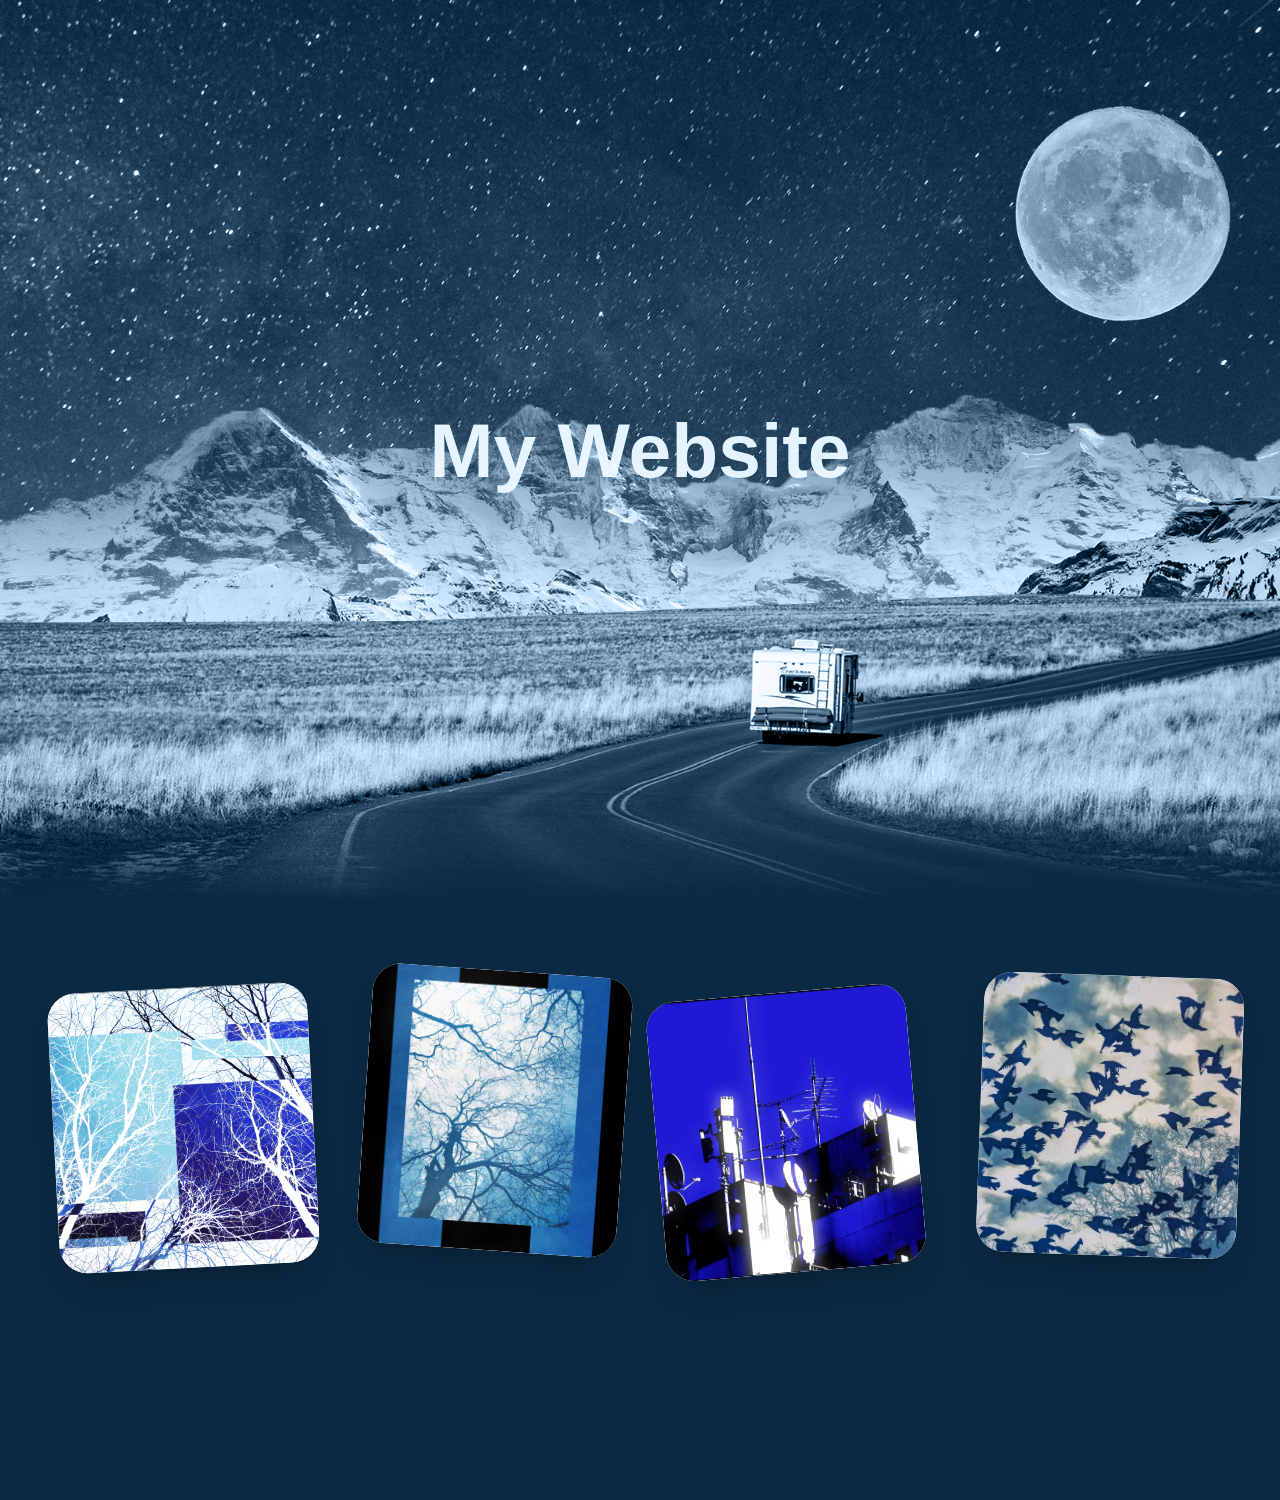
==== index.html @ 513499dc "first commit" ====
<!DOCTYPE html>
<html lang="zh-CN">
<head>
    <meta charset="UTF-8">
    <meta http-equiv="X-UA-Compatible" content="IE=edge">
    <meta name="viewport" content="width=device-width, initial-scale=1.0">
    <title>我的网站</title>
    <style>
       
     *{
        margin: 0;
        padding: 0;
        font-family: 'Poppins', sans-serif;
    }

    body
{
    background: #0a2a43;
    min-height: 1500px;
}

section
{
    position:relative;
    width: 100%;
    height: 100vh; 
    overflow: hidden;
    display: flex;
    justify-content: center;
    align-items: center; 
}

section::before{
    content: '';
    position: absolute;
    bottom: 0;
    width: 100%;
    height: 100px;
    background: linear-gradient(to top, #0a2a43, transparent);
    z-index: 10000;
}

section::after{
    content: '';
    position: absolute;
    top: 0;
    left: 0;
    width: 100%;
    height: 100%;
    background: #0a2a43;
    mix-blend-mode: color;
    z-index: 10000;
}

section img
{
    position: absolute;
    top: 0;
    left: 0;
    width: 100%;
    height: 100%;
    object-fit: cover;
    pointer-events:none;
}

#text{
    position: relative;
    z-index: 1;
    color: #f2f8f7f7;
    font-size: 6vw;
}

#road{
    z-index: 2;
}

        /* ===== 功能2：错位叠放画廊区域  ===== */
        .image-container {
            position: relative;
            display: flex;
            flex-wrap: wrap;
            justify-content: center;
            align-items: center;
            gap: 35px 45px;
            max-width: 1300px;
            margin: 80px auto;
            padding: 0 20px;
        }

        .image-box {
            position: relative;
            display: block;
            width: 260px;
            border-radius: 28px;
            overflow: hidden;
            text-decoration: none;
            transition: all 0.35s ease;
            box-shadow: 0 20px 30px -12px rgba(0, 0, 0, 0.25);
            background: #fff;
        }

        /* 旋转偏移 */
        .box-1 { transform: rotate(-3deg) translateY(8px); z-index: 5; }
        .box-2 { transform: rotate(4deg) translateY(-10px) translateX(6px); z-index: 4; }
        .box-3 { transform:  rotate(-5deg) translateY(12px) translateX(-8px); z-index: 6; }
        .box-4 { transform: rotate(2deg) translateY(-5px) translateX(12px); z-index: 3; }

        .image-box img {
            width: 100%;
            height: 280px;
            object-fit: cover;
            display: block;
        }

        .overlay {
            position: absolute;
            top: 0;
            left: 0;
            width: 100%;
            height: 100%;
            background: rgba(0, 0, 0, 0);
            display: flex;
            align-items: center;
            justify-content: center;
            transition: 0.3s;
            opacity: 0;
            pointer-events: none;
        }

        .overlay p {
            background: rgba(0, 0, 0, 0.7);
            color: white;
            padding: 12px 20px;
            border-radius: 60px;
            font-weight: 500;
        }

        .image-box:hover .overlay {
            opacity: 1;
            background: rgba(0, 0, 0, 0.25);
        }

        /* 响应式微调 */
        @media (max-width: 850px) {
            .image-box { width: 240px; }
            .image-box img { height: 260px; }
            .box-1, .box-2, .box-3, .box-4 {
                transform: rotate(0deg) translateY(0px);
            }
            .box-1 { transform: rotate(-2deg) translateY(5px); }
            .box-2 { transform: rotate(3deg) translateY(-5px); }
        }
    </style>
</head>
<body>

    <!-- 功能1：视差滚动区域  -->
    <section>
        <img src="../images/bg.jpg" alt="" id="bg">
        <img src="../images/moon.png" alt="" id="moon">
        <img src="../images/mountain.png" alt="" id="mountain">
        <img src="../images/road.png" alt="" id="road">
        <h2 id="text">My Website</h2>
    </section>

    <!-- 功能2：错位叠放画廊区域  -->
    <div class="image-container">
        <a href="page1.html" class="image-box box-1">
            <img src="../images/photo1.png" alt="图片1">
            <div class="overlay">
                <p>洞悉·石中绿，林中我</p>
            </div>
        </a>

        <a href="page2.html" class="image-box box-2">
            <img src="../images/photo2.png" alt="图片2">
            <div class="overlay">
                <p>灵感·故事须以细枝编结</p>
            </div>
        </a>

        <a href="page3.html" class="image-box box-3">
            <img src="../images/photo3.png" alt="图片3">
            <div class="overlay">
                <p>介质·高塔应以野心筑基</p>
            </div>
        </a>

        <a href="page4.html" class="image-box box-4">
            <img src="../images/photo4.png" alt="图片4">
            <div class="overlay">
                <p>狂想·如何托举一轮理想</p>
            </div>
        </a>
    </div>

    <script>
       
        let bg = document.getElementById('bg');
        let moon = document.getElementById('moon');
        let mountain = document.getElementById('mountain');
        let road = document.getElementById('road');
        let text = document.getElementById('text');

        window.addEventListener('scroll', function () {
            let value = window.scrollY;

           
            if (moon) {
                moon.style.transform = `translateX(calc(-${value}px + 0.5px))`;
            }
            
            if (mountain) mountain.style.top = -value * 0.15 + 'px';
            if (road) road.style.top = value * 0.15 + 'px';
            if (text) text.style.top = value * 1 + 'px';
        });
    </script>
</body>
</html>
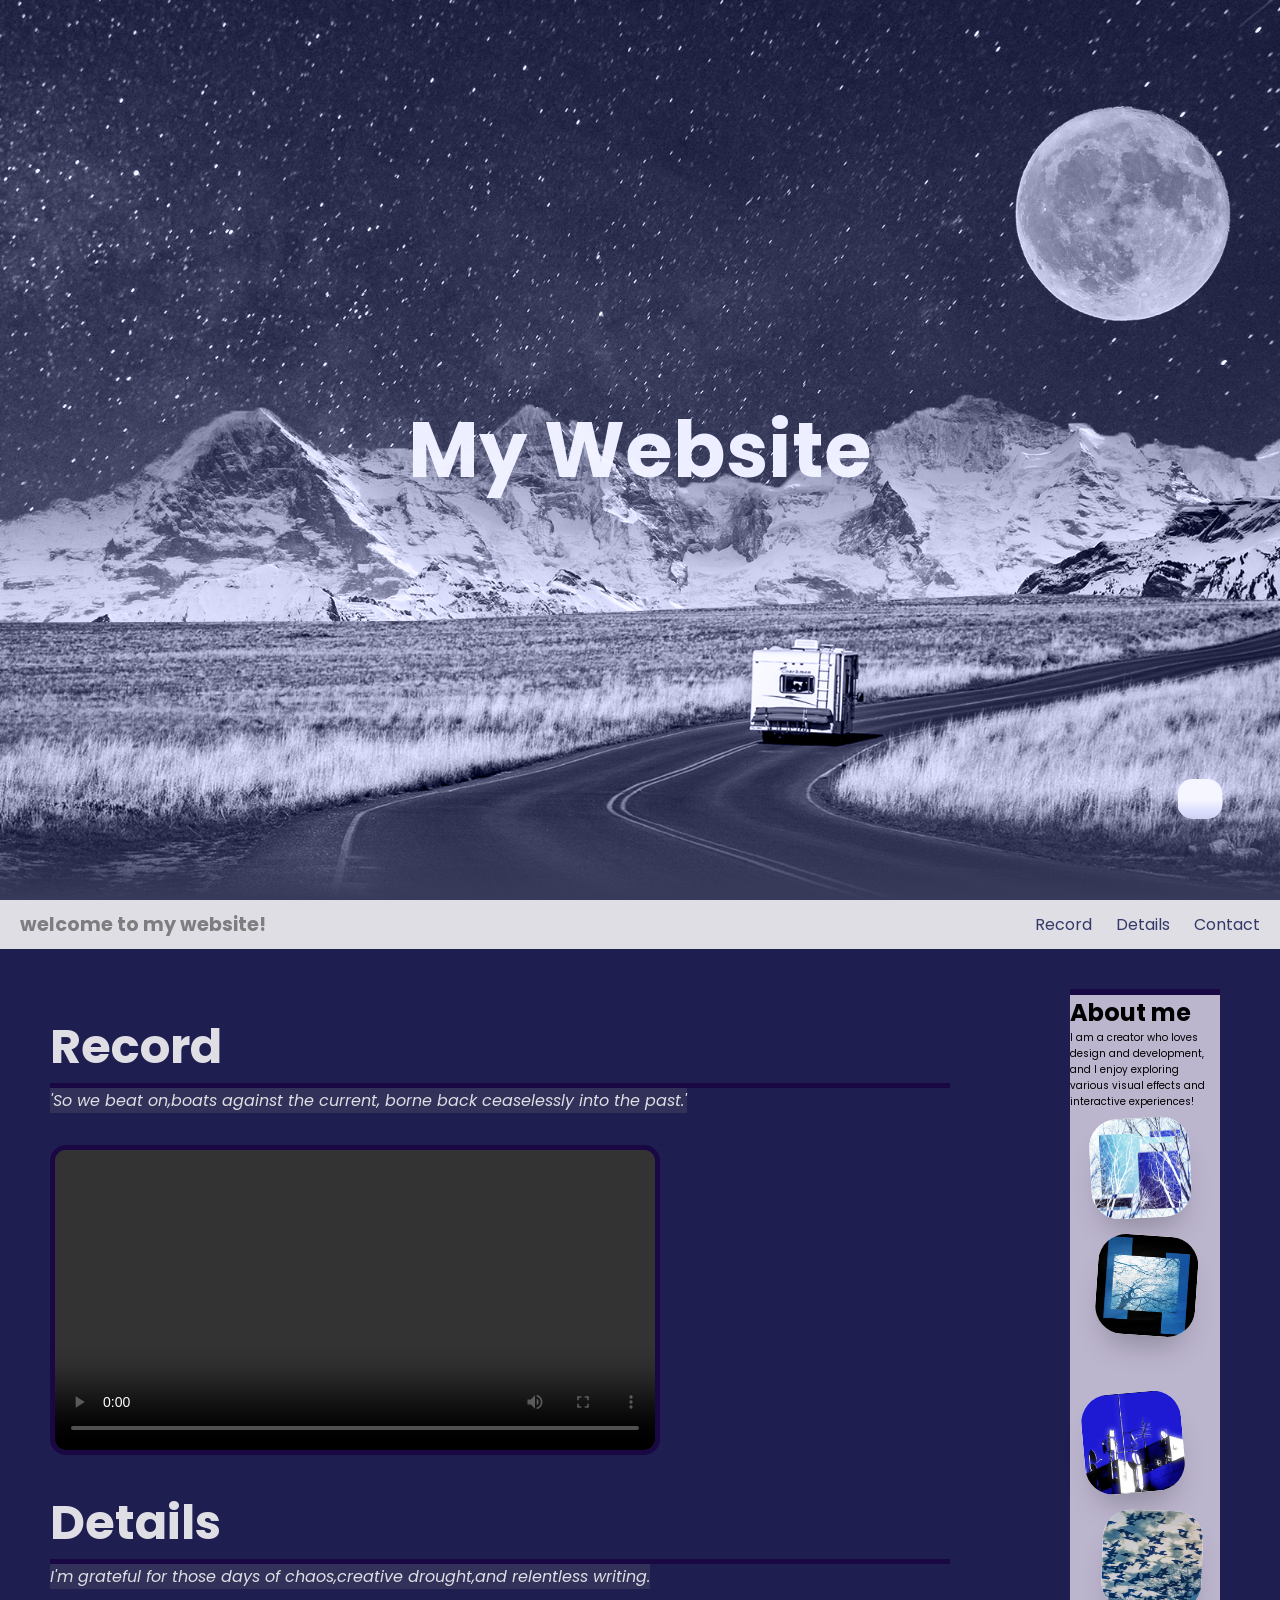
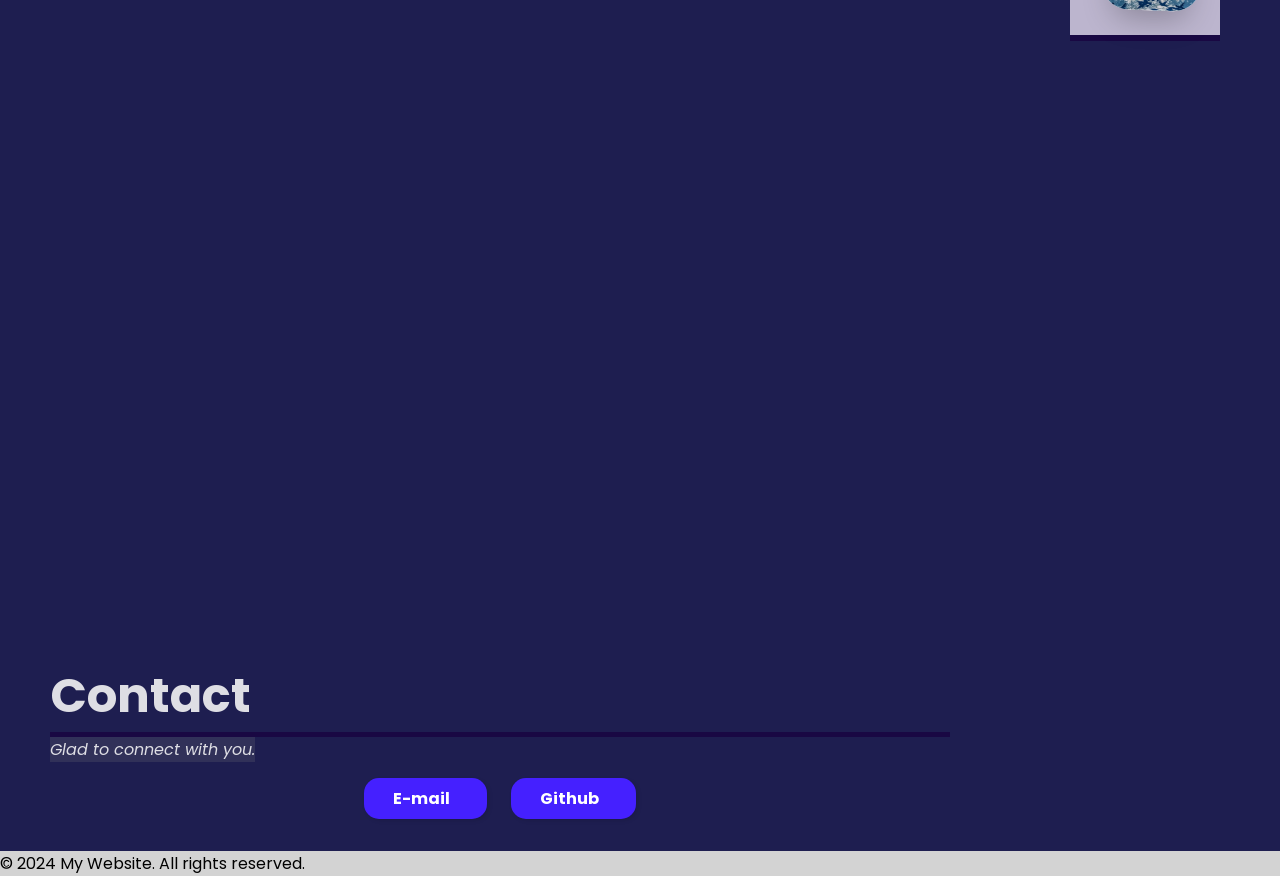
==== commit e2d9f267: "更新网页内容" ====
--- a/index.html
+++ b/index.html
@@ -1,219 +1,109 @@
 <!DOCTYPE html>
 <html lang="zh-CN">
+
 <head>
     <meta charset="UTF-8">
     <meta http-equiv="X-UA-Compatible" content="IE=edge">
     <meta name="viewport" content="width=device-width, initial-scale=1.0">
     <title>我的网站</title>
-    <style>
-       
-     *{
-        margin: 0;
-        padding: 0;
-        font-family: 'Poppins', sans-serif;
-    }
+    <link href="https://fonts.googleapis.com/css2?family=Poppins:wght@400;500&display=swap" rel="stylesheet">
+    <link rel="stylesheet" href="https://cdn.staticfile.org/font-awesome/4.7.0/css/font-awesome.css">
+    <link href="style.css" rel="stylesheet">
+</head>
 
-    body
-{
-    background: #0a2a43;
-    min-height: 1500px;
-}
-
-section
-{
-    position:relative;
-    width: 100%;
-    height: 100vh; 
-    overflow: hidden;
-    display: flex;
-    justify-content: center;
-    align-items: center; 
-}
-
-section::before{
-    content: '';
-    position: absolute;
-    bottom: 0;
-    width: 100%;
-    height: 100px;
-    background: linear-gradient(to top, #0a2a43, transparent);
-    z-index: 10000;
-}
-
-section::after{
-    content: '';
-    position: absolute;
-    top: 0;
-    left: 0;
-    width: 100%;
-    height: 100%;
-    background: #0a2a43;
-    mix-blend-mode: color;
-    z-index: 10000;
-}
-
-section img
-{
-    position: absolute;
-    top: 0;
-    left: 0;
-    width: 100%;
-    height: 100%;
-    object-fit: cover;
-    pointer-events:none;
-}
-
-#text{
-    position: relative;
-    z-index: 1;
-    color: #f2f8f7f7;
-    font-size: 6vw;
-}
-
-#road{
-    z-index: 2;
-}
-
-        /* ===== 功能2：错位叠放画廊区域  ===== */
-        .image-container {
-            position: relative;
-            display: flex;
-            flex-wrap: wrap;
-            justify-content: center;
-            align-items: center;
-            gap: 35px 45px;
-            max-width: 1300px;
-            margin: 80px auto;
-            padding: 0 20px;
-        }
-
-        .image-box {
-            position: relative;
-            display: block;
-            width: 260px;
-            border-radius: 28px;
-            overflow: hidden;
-            text-decoration: none;
-            transition: all 0.35s ease;
-            box-shadow: 0 20px 30px -12px rgba(0, 0, 0, 0.25);
-            background: #fff;
-        }
-
-        /* 旋转偏移 */
-        .box-1 { transform: rotate(-3deg) translateY(8px); z-index: 5; }
-        .box-2 { transform: rotate(4deg) translateY(-10px) translateX(6px); z-index: 4; }
-        .box-3 { transform:  rotate(-5deg) translateY(12px) translateX(-8px); z-index: 6; }
-        .box-4 { transform: rotate(2deg) translateY(-5px) translateX(12px); z-index: 3; }
-
-        .image-box img {
-            width: 100%;
-            height: 280px;
-            object-fit: cover;
-            display: block;
-        }
-
-        .overlay {
-            position: absolute;
-            top: 0;
-            left: 0;
-            width: 100%;
-            height: 100%;
-            background: rgba(0, 0, 0, 0);
-            display: flex;
-            align-items: center;
-            justify-content: center;
-            transition: 0.3s;
-            opacity: 0;
-            pointer-events: none;
-        }
-
-        .overlay p {
-            background: rgba(0, 0, 0, 0.7);
-            color: white;
-            padding: 12px 20px;
-            border-radius: 60px;
-            font-weight: 500;
-        }
-
-        .image-box:hover .overlay {
-            opacity: 1;
-            background: rgba(0, 0, 0, 0.25);
-        }
-
-        /* 响应式微调 */
-        @media (max-width: 850px) {
-            .image-box { width: 240px; }
-            .image-box img { height: 260px; }
-            .box-1, .box-2, .box-3, .box-4 {
-                transform: rotate(0deg) translateY(0px);
-            }
-            .box-1 { transform: rotate(-2deg) translateY(5px); }
-            .box-2 { transform: rotate(3deg) translateY(-5px); }
-        }
-    </style>
-</head>
 <body>
-
-    <!-- 功能1：视差滚动区域  -->
-    <section>
-        <img src="../images/bg.jpg" alt="" id="bg">
-        <img src="../images/moon.png" alt="" id="moon">
-        <img src="../images/mountain.png" alt="" id="mountain">
-        <img src="../images/road.png" alt="" id="road">
-        <h2 id="text">My Website</h2>
-    </section>
-
-    <!-- 功能2：错位叠放画廊区域  -->
-    <div class="image-container">
-        <a href="page1.html" class="image-box box-1">
-            <img src="../images/photo1.png" alt="图片1">
-            <div class="overlay">
-                <p>洞悉·石中绿，林中我</p>
-            </div>
-        </a>
-
-        <a href="page2.html" class="image-box box-2">
-            <img src="../images/photo2.png" alt="图片2">
-            <div class="overlay">
-                <p>灵感·故事须以细枝编结</p>
-            </div>
-        </a>
-
-        <a href="page3.html" class="image-box box-3">
-            <img src="../images/photo3.png" alt="图片3">
-            <div class="overlay">
-                <p>介质·高塔应以野心筑基</p>
-            </div>
-        </a>
-
-        <a href="page4.html" class="image-box box-4">
-            <img src="../images/photo4.png" alt="图片4">
-            <div class="overlay">
-                <p>狂想·如何托举一轮理想</p>
-            </div>
-        </a>
+    <header>
+        <!-- 功能1：视差滚动区域  -->
+         <section>
+            <img src="../images/bg.jpg" alt="" id="bg" width="75" height="75">
+            <img src="../images/moon.png" alt="" id="moon" width="75" height="75">
+            <img src="../images/mountain.png" alt="" id="mountain" width="75" height="75">
+            <img src="../images/road.png" alt="" id="road" width="75" height="75">
+            <h2 id="text">My Website</h2>
+        </section>
+    </header>
+    <div class="navbar">
+        <h1>welcome to my website!</h1>
+        <nav>
+            <a href="#content">Record</a>
+            <a href="#about">Details</a>
+            <a href="#contact">Contact</a>
+        </nav>
     </div>
 
-    <script>
-       
-        let bg = document.getElementById('bg');
-        let moon = document.getElementById('moon');
-        let mountain = document.getElementById('mountain');
-        let road = document.getElementById('road');
-        let text = document.getElementById('text');
+    <article>
+        <div class="content">
+            <h1>Record </h1>
+            <p>'So we beat on,boats against the current, borne back ceaselessly into the past.'</p>
+        </div>
+        <video id="myVideo" src="video\video.mp4" controls width="600"></video>
+        <div class="About">
+            <h1  id="about">Details</h1>
+            <p>I'm grateful  for those days of chaos,creative drought,and relentless writing.</p>
+            <div>
+                <iframe src="https://shakarobia35.github.io/Tasks/"
+                    width="100%"
+                    height="600"
+                    frameborder="0"
+                    allow="geolocation; microphone; camera"
+                    allowfullscreen>
+                </iframe>
+            </div>
+        </div>
+        <div class="Contact">
+                <h1  id="contact">Contact</h1>
+                <p>Glad to connect with you.</p>
+                <div id="a-wrapper">
+                    <a id="a1" href="javascript:;" class="copy-email-btn">E-mail <i class="fa fa-envelope"></i></a>
+                    <a id="a2" href="https://github.com/shakarobia35" target="_blank">Github <i class="fa fa-github"></i></a>
+                </div>
+        </div>
+    </article>
 
-        window.addEventListener('scroll', function () {
-            let value = window.scrollY;
+    <aside>
+        <h2>About me</h2>
+        <p>I am a creator who loves design and development, and I enjoy exploring various visual effects and interactive experiences!</p>
+        <!-- 功能2：错位叠放画廊区域  -->
+        <div class="image-container">
+            <a href="page1.html" class="image-box box-1">
+                <img src="../images/photo1.png" alt="图片1">
+                <div class="overlay">
+                    <p>洞悉·石中绿，林中我</p>
+                </div>
+            </a>
 
-           
-            if (moon) {
-                moon.style.transform = `translateX(calc(-${value}px + 0.5px))`;
-            }
-            
-            if (mountain) mountain.style.top = -value * 0.15 + 'px';
-            if (road) road.style.top = value * 0.15 + 'px';
-            if (text) text.style.top = value * 1 + 'px';
-        });
-    </script>
+            <a href="page2.html" class="image-box box-2">
+                <img src="../images/photo2.png" alt="图片2">
+                <div class="overlay">
+                    <p>灵感·故事须以细枝编结</p>
+                </div>
+            </a>
+
+            <a href="page3.html" class="image-box box-3">
+                <img src="../images/photo3.png" alt="图片3">
+                <div class="overlay">
+                    <p>介质·高塔应以野心筑基</p>
+                </div>
+            </a>
+
+            <a href="page4.html" class="image-box box-4">
+                <img src="../images/photo4.png" alt="图片4">
+                <div class="overlay">
+                    <p>狂想·如何托举一轮理想</p>
+                </div>
+            </a>
+        </div>
+    </aside>
+
+    <footer>
+        <p>&copy; 2024 My Website. All rights reserved.</p>
+    </footer>
+    <div class="pointer">
+        <div id="pointer1"><p><i class="fa fa-chevron-circle-up"></i></p></a></div>
+        <div id="pointer2"><a href="javascript:;"><p><i class="fa fa-rocket"></i></p></a></div>
+    </div>
+
+    <script src="script.js"></script>
 </body>
+
 </html>
--- a/style.css
+++ b/style.css
@@ -0,0 +1,344 @@
+* {
+    margin: 0;
+    padding: 0;
+    font-family: 'Poppins', sans-serif;
+}
+
+body {
+    background: rgb(43, 47, 78);
+    min-height: 1500px;
+    transition: background-color 0.5s ease;
+}
+
+.content {
+    padding: 2rem;
+    font-family: system-ui;
+    max-width: 900px;
+    margin: 0 auto;
+    /*background: rgba(225, 225, 225, 0.7);*/
+    color: rgb(169, 169, 182);
+    border-radius: 1rem;
+    backdrop-filter: blur(5px);
+}
+.content h1 {
+    font-size: 3rem;
+}
+.content p,.About p,.Contact p {
+    font-style: italic;
+    background-color: rgba(126, 126, 126, 0.2);
+    width: fit-content;
+}
+.About,.Contact {
+    padding: 2rem;
+    font-family: system-ui;
+    max-width: 900px;
+    margin: 0 auto;
+}
+.content h1,.About h1,.Contact h1 {
+    font-size: 3rem;
+    border-bottom: 5px solid rgb(25, 8, 67);
+}
+#myVideo {
+    display: block;
+    max-width: 900px;
+    margin:0 50px 0 50px;
+    border: 5px solid rgb(25, 8, 67);
+    border-radius: 1rem;
+}
+section {
+    position: relative;
+    width: 100%;
+    height: 100vh;
+    overflow: hidden;
+    display: flex;
+    justify-content: center;
+    align-items: center;
+}
+
+section::before {
+    content: '';
+    position: absolute;
+    bottom: 0;
+    width: 100%;
+    height: 100px;
+    background: linear-gradient(to top,rgb(52, 57, 104), transparent);
+    z-index: 10000;
+}
+
+section::after {
+    content: '';
+    position: absolute;
+    top: 0;
+    left: 0;
+    width: 100%;
+    height: 100%;
+    background: rgb(38, 41, 71);
+    mix-blend-mode: color;
+    z-index: 10000;
+}
+
+section img {
+    position: absolute;
+    top: 0;
+    left: 0;
+    width: 100%;
+    height: 100%;
+    object-fit: cover;
+    pointer-events: none;
+}
+
+#text {
+    position: relative;
+    z-index: 1;
+    color: #f2f8f7f7;
+    font-size: 6vw;
+}
+
+#road {
+    z-index: 2;
+}
+
+/* ===== 功能2：错位叠放画廊区域  ===== */
+.image-container {
+    position: relative;
+    display: flex;
+    flex-wrap: wrap;
+    justify-content: center;
+    align-items: center;
+    gap: 35px 45px;
+    max-width: 100px;
+    padding: 0 20px;
+    margin-bottom: 20px;
+}
+
+.image-box {
+    position: relative;
+    display: block;
+    width: 100px;
+    height: 100px;
+    border-radius: 28px;
+    overflow: hidden;
+    text-decoration: none;
+    transition: all 0.35s ease;
+    box-shadow: 0 20px 30px -12px rgba(0, 0, 0, 0.25);
+    background: #fff;
+}
+
+/* 旋转偏移 */
+.box-1 {
+    transform: rotate(-3deg) translateY(8px);
+    z-index: 5;
+}
+
+.box-2 {
+    transform: rotate(4deg) translateY(-10px) translateX(6px);
+    z-index: 4;
+}
+
+.box-3 {
+    transform: rotate(-5deg) translateY(12px) translateX(-8px);
+    z-index: 6;
+}
+
+.box-4 {
+    transform: rotate(2deg) translateY(-5px) translateX(12px);
+    z-index: 3;
+}
+
+.image-box img {
+    width: 100%;
+    height: 100%;
+    object-fit: bottom;
+    display: block;
+}
+
+.overlay {
+    position: absolute;
+    top: 0;
+    left: 0;
+    width: 100%;
+    height: 100%;
+    background: rgba(0, 0, 0, 0);
+    display: flex;
+    align-items: center;
+    justify-content: center;
+    transition: 0.3s;
+    opacity: 0;
+    pointer-events: none;
+}
+
+.overlay p {
+    background: rgba(0, 0, 0, 0.7);
+    color: white;
+    padding: 12px 20px;
+    border-radius: 60px;
+    font-weight: 500;
+}
+
+.image-box:hover .overlay {
+    opacity: 1;
+    background: rgba(0, 0, 0, 0.25);
+}
+
+/* 响应式微调 */
+@media (max-width: 850px) {
+    .image-box {
+        width: 240px;
+    }
+
+    .image-box img {
+        height: 260px;
+    }
+
+    .box-1,
+    .box-2,
+    .box-3,
+    .box-4 {
+        transform: rotate(0deg) translateY(0px);
+    }
+
+    .box-1 {
+        transform: rotate(-2deg) translateY(5px);
+    }
+
+    .box-2 {
+        transform: rotate(3deg) translateY(-5px);
+    }
+}
+
+.navbar{
+    display:flex;
+    justify-content: space-between;
+    align-items: center;
+    background-color: rgb(222, 222, 228);
+    padding: 10px 20px;
+    width: 100%;
+    margin: 0 auto;
+    margin-bottom: 30px;
+    box-sizing: border-box;
+    position: sticky;
+    z-index: 1000;
+}
+.navbar h1{
+    float: none;
+    font-size: 1.2rem;
+    color: rgb(126, 126, 128);
+}
+.navbar nav a{
+    margin-left: 20px;
+    text-decoration: none;
+    color: rgb(52, 57, 104);
+}
+.navbar nav a:hover{
+    text-decoration: underline;
+}
+
+article{
+    width: 1000px;
+    margin: 0 auto;
+    float: left;
+}
+#a-wrapper {
+    display: flex;
+    justify-content: center;
+    gap: 1.5rem;
+    flex-wrap: wrap;
+    margin-top: 1rem;
+}
+
+#a-wrapper a {
+    background:  rgb(69, 32, 255);
+    color: white;
+    padding: 0.5rem 1.8rem;
+    border-radius: 15px;
+    text-decoration: none;
+    font-weight: bold;
+    transition: 0.2s;
+    display: inline-flex;
+    align-items: center;
+    gap: 8px;
+    box-shadow: 2px 2px 4px rgba(0, 0, 0, 0.1);
+}
+
+#a-wrapper a:hover {
+    background:  rgb(230, 220, 255);
+    color: rgb(52, 57, 104);
+}
+
+
+aside{
+    background-color: rgb(188, 181, 206);
+    width: 150px;
+    float: right;
+    margin-top: 10px;
+    margin-right: 60px;
+    border-top: 6px solid rgb(25, 8, 67);
+    border-bottom: 6px solid rgb(25, 8, 67);
+}
+aside p{
+    font-size: 10px;
+}
+footer{
+    background-color: lightgray;
+    clear: both;
+}
+/* 返回顶部火箭 */
+.pointer {
+    position: fixed;
+    right: 50px;
+    transform: translate(-3%);
+    bottom: 75px;
+    height: 46px;
+    width: 51px;
+    overflow: hidden;
+    z-index: 1000;
+    transition: ease-in-out 3.5s, ease-out 3s
+}
+
+.pointer div {
+    width: 45px;
+    height: 40px;
+    position: absolute;
+    transition: all .5s;
+    border-radius: 15px;
+    background: aliceblue;
+    display: flex;
+    align-items: center;
+    justify-content: center
+}
+
+#pointer1 {
+    top: 0;
+    left: 0
+}
+
+#pointer2 {
+    top: 49px;
+    left: 0
+}
+
+.pointer:hover #pointer1 {
+    top: -49px
+}
+
+.pointer:hover #pointer2 {
+    top: 0
+}
+
+.pointer i {
+    font-size: 22px;
+    display: inline-block;
+    line-height: 40px;
+    width: 100%;
+    text-align: center;
+    margin: 2% 0;
+    font-weight: 800
+}
+
+#pointer1 i {
+    font-size: 30px
+}
+
+#pointer {
+    display: none
+}
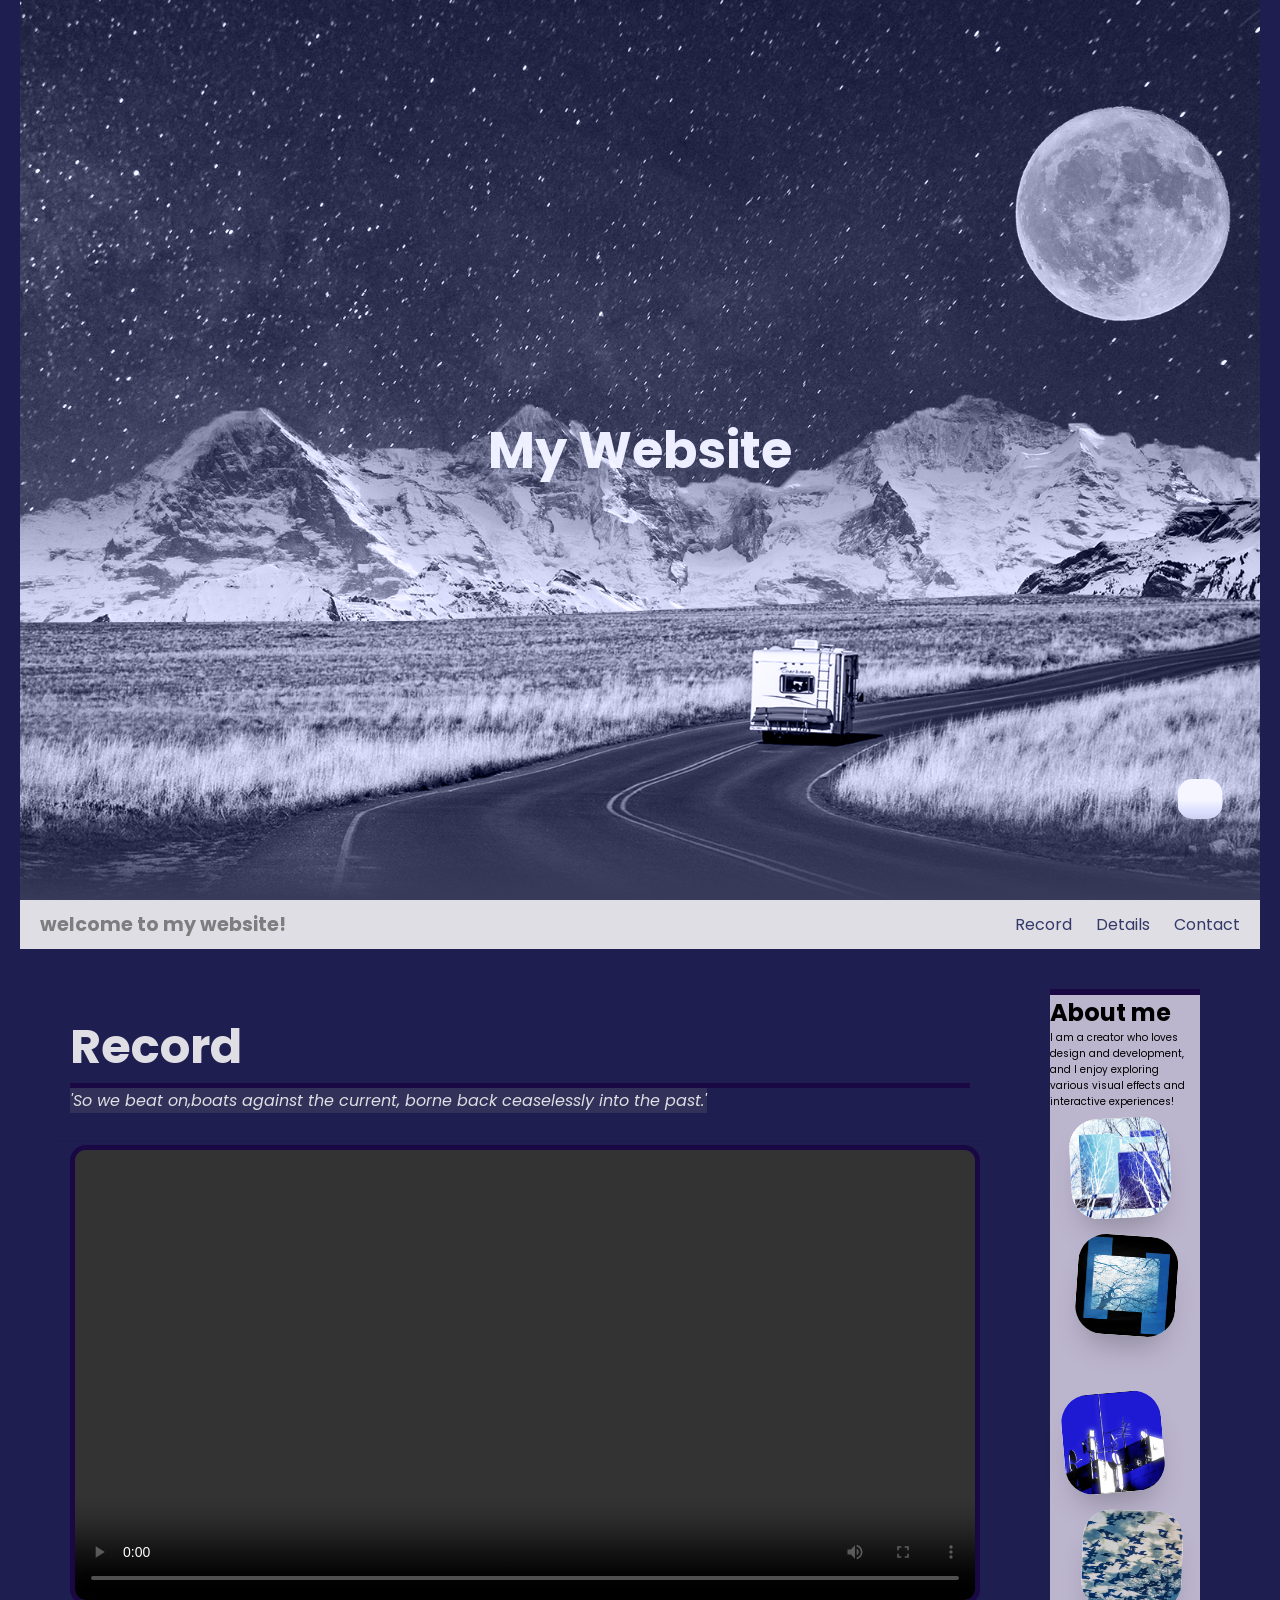
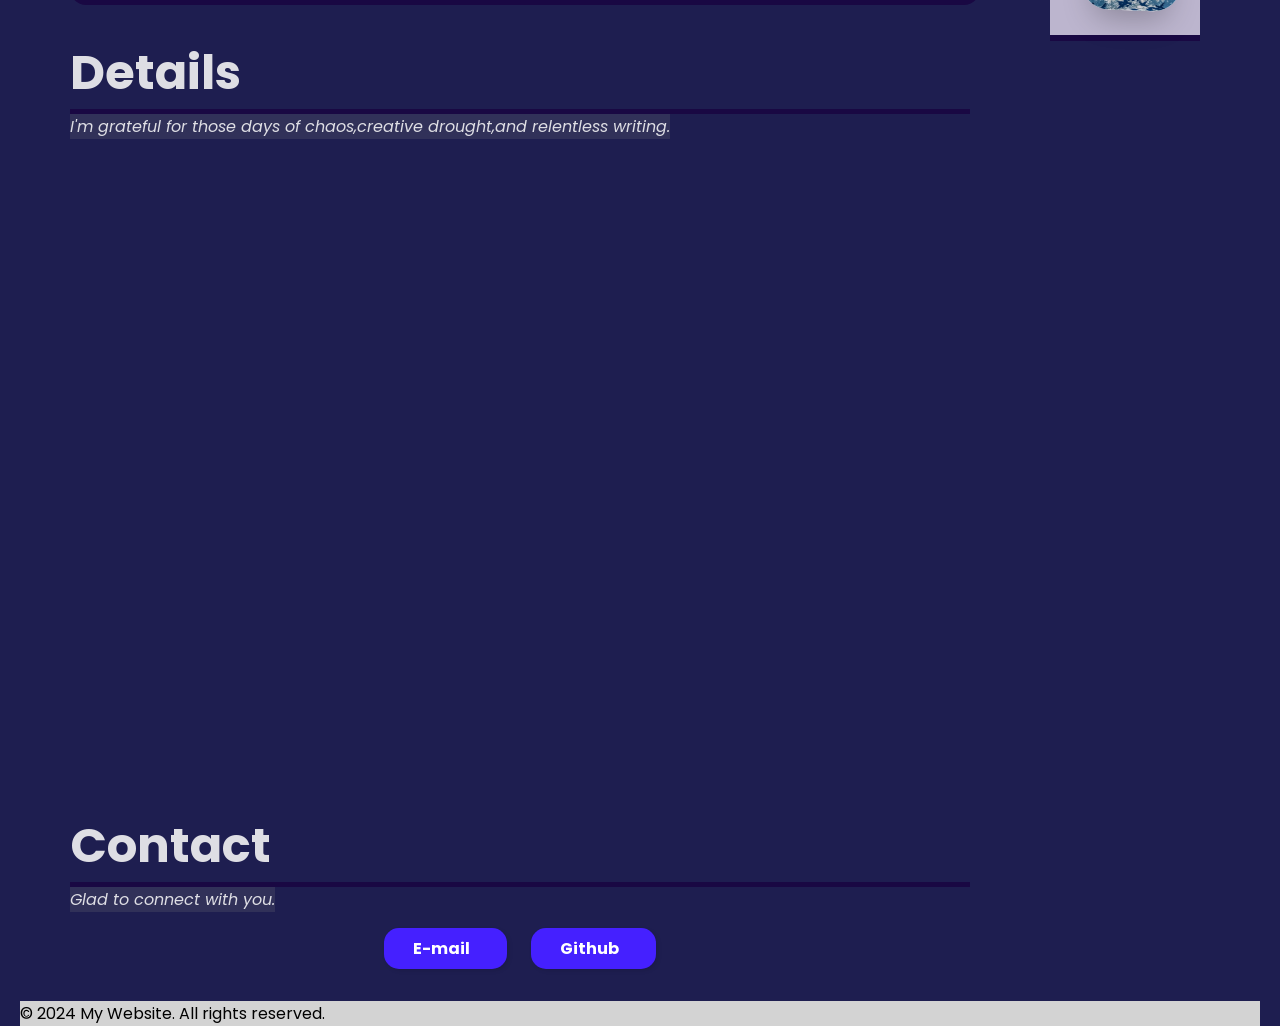
==== commit ab3adab6: "调整页面缩放问题 Co-authored-by: Copilot <copilot@github.com>" ====
--- a/index.html
+++ b/index.html
@@ -12,16 +12,18 @@
 </head>
 
 <body>
+    <div class="layout-lock">
     <header>
         <!-- 功能1：视差滚动区域  -->
          <section>
-            <img src="../images/bg.jpg" alt="" id="bg" width="75" height="75">
-            <img src="../images/moon.png" alt="" id="moon" width="75" height="75">
-            <img src="../images/mountain.png" alt="" id="mountain" width="75" height="75">
-            <img src="../images/road.png" alt="" id="road" width="75" height="75">
+            <img src="images/bg.jpg" alt="" id="bg" width="75" height="75">
+            <img src="images/moon.png" alt="" id="moon" width="75" height="75">
+            <img src="images/mountain.png" alt="" id="mountain" width="75" height="75">
+            <img src="images/road.png" alt="" id="road" width="75" height="75">
             <h2 id="text">My Website</h2>
         </section>
     </header>
+    <!-- 导航栏 -->
     <div class="navbar">
         <h1>welcome to my website!</h1>
         <nav>
@@ -31,12 +33,13 @@
         </nav>
     </div>
 
+
     <article>
         <div class="content">
             <h1>Record </h1>
             <p>'So we beat on,boats against the current, borne back ceaselessly into the past.'</p>
         </div>
-        <video id="myVideo" src="video\video.mp4" controls width="600"></video>
+        <video id="myVideo" src="video\video.mp4" controls width="900"></video>
         <div class="About">
             <h1  id="about">Details</h1>
             <p>I'm grateful  for those days of chaos,creative drought,and relentless writing.</p>
@@ -51,7 +54,7 @@
             </div>
         </div>
         <div class="Contact">
-                <h1  id="contact">Contact</h1>
+                <h1 id="contact">Contact</h1>
                 <p>Glad to connect with you.</p>
                 <div id="a-wrapper">
                     <a id="a1" href="javascript:;" class="copy-email-btn">E-mail <i class="fa fa-envelope"></i></a>
@@ -66,28 +69,28 @@
         <!-- 功能2：错位叠放画廊区域  -->
         <div class="image-container">
             <a href="page1.html" class="image-box box-1">
-                <img src="../images/photo1.png" alt="图片1">
+                <img src="images/photo1.png" alt="图片1">
                 <div class="overlay">
                     <p>洞悉·石中绿，林中我</p>
                 </div>
             </a>
 
             <a href="page2.html" class="image-box box-2">
-                <img src="../images/photo2.png" alt="图片2">
+                <img src="images/photo2.png" alt="图片2">
                 <div class="overlay">
                     <p>灵感·故事须以细枝编结</p>
                 </div>
             </a>
 
             <a href="page3.html" class="image-box box-3">
-                <img src="../images/photo3.png" alt="图片3">
+                <img src="images/photo3.png" alt="图片3">
                 <div class="overlay">
                     <p>介质·高塔应以野心筑基</p>
                 </div>
             </a>
 
             <a href="page4.html" class="image-box box-4">
-                <img src="../images/photo4.png" alt="图片4">
+                <img src="images/photo4.png" alt="图片4">
                 <div class="overlay">
                     <p>狂想·如何托举一轮理想</p>
                 </div>
@@ -98,6 +101,7 @@
     <footer>
         <p>&copy; 2024 My Website. All rights reserved.</p>
     </footer>
+    </div>
     <div class="pointer">
         <div id="pointer1"><p><i class="fa fa-chevron-circle-up"></i></p></a></div>
         <div id="pointer2"><a href="javascript:;"><p><i class="fa fa-rocket"></i></p></a></div>
@@ -106,4 +110,4 @@
     <script src="script.js"></script>
 </body>
 
-</html>+</html>
--- a/style.css
+++ b/style.css
@@ -9,7 +9,12 @@
     min-height: 1500px;
     transition: background-color 0.5s ease;
 }
-
+.layout-lock {
+    width: 1240px;
+    margin: 0 auto;
+    overflow-x: auto;
+    background: inherit;
+}
 .content {
     padding: 2rem;
     font-family: system-ui;
@@ -50,6 +55,7 @@
     width: 100%;
     height: 100vh;
     overflow: hidden;
+    overflow-x: auto;
     display: flex;
     justify-content: center;
     align-items: center;
@@ -89,9 +95,10 @@
 
 #text {
     position: relative;
+    flex-wrap: nowrap;
     z-index: 1;
     color: #f2f8f7f7;
-    font-size: 6vw;
+    font-size: 4vw;
 }
 
 #road {
